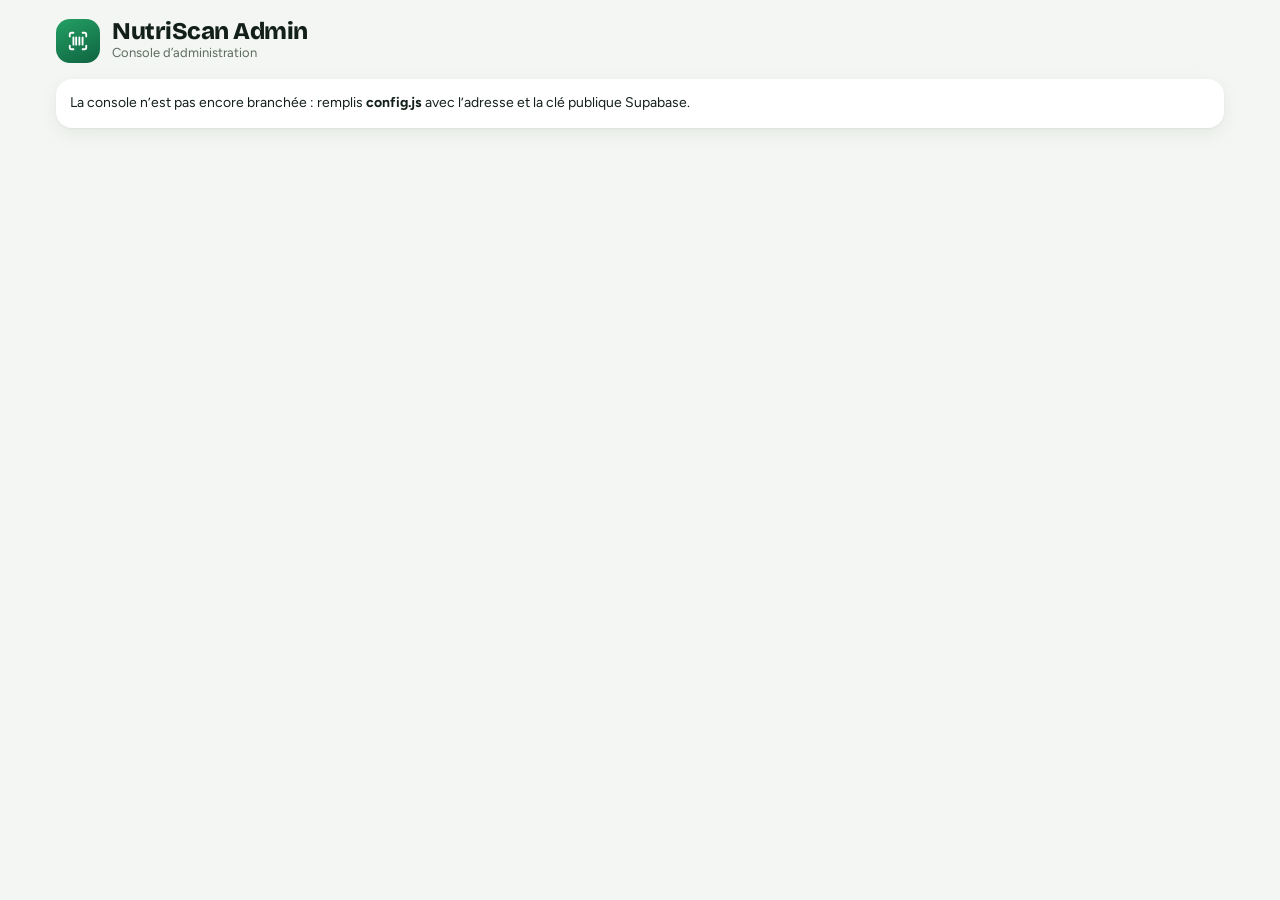
==== admin.html @ 39bd1d17 "Nouveau lecteur de code-barres, connexion Google, panneau admin complet - Scan : lecteur natif (Andr" ====
<!doctype html>
<html lang="fr">
<head>
<meta charset="utf-8">
<meta name="viewport" content="width=device-width,initial-scale=1,viewport-fit=cover">
<meta name="robots" content="noindex,nofollow">
<title>NutriScan Admin</title>
<link rel="icon" href="icon.svg" type="image/svg+xml">
<link rel="preconnect" href="https://fonts.googleapis.com">
<link rel="preconnect" href="https://fonts.gstatic.com" crossorigin>
<link href="https://fonts.googleapis.com/css2?family=Bricolage+Grotesque:opsz,wght@12..96,600;12..96,800&family=Figtree:wght@400;500;600;700;800&display=swap" rel="stylesheet">
<link rel="stylesheet" href="styles.css?v=2.5">
<style>
  /* Layout : console d'administration — en-tête, onglets, contenu ; sur les écrans larges la liste et le détail sont côte à côte */
  body{min-height:100vh}
  .adm{max-width:1200px;margin:0 auto;padding-block:calc(env(safe-area-inset-top,0px) + 18px) 48px;padding-left:max(16px,env(safe-area-inset-left,0px));padding-right:max(16px,env(safe-area-inset-right,0px));display:flex;flex-direction:column;gap:16px}
  .adm-head{display:flex;align-items:center;justify-content:space-between;gap:12px;flex-wrap:wrap}
  .adm-brand{display:flex;align-items:center;gap:12px;min-width:0}
  .adm-brand .logo{width:44px;height:44px;border-radius:14px;background:linear-gradient(155deg,var(--hero-a),var(--hero-b));display:grid;place-items:center;color:#fff;flex:none}
  .adm-brand h1{font:800 24px/1.1 var(--display);letter-spacing:-.02em}
  .adm-brand p{font-size:13px;color:var(--muted);overflow:hidden;text-overflow:ellipsis;white-space:nowrap}
  .acts{display:flex;gap:8px;flex-wrap:wrap}
  .acts .btn{min-height:42px;font-size:14px;padding:0 14px;border-radius:13px}
  .nav{display:flex;gap:4px;overflow-x:auto;background:var(--surface);padding:5px;border-radius:16px;box-shadow:var(--shadow)}
  .nav button{border:0;background:none;padding:10px 14px;border-radius:12px;font-weight:800;font-size:14px;color:var(--muted);white-space:nowrap;display:flex;align-items:center;gap:6px}
  .nav button.on{background:var(--brand-soft);color:var(--brand-text)}
  .nav .badge{background:var(--danger);color:#fff;border-radius:99px;font-size:11px;padding:1px 7px}
  .login{max-width:420px;width:100%;margin:40px auto 0;display:flex;flex-direction:column;gap:12px}
  .stats{display:grid;grid-template-columns:repeat(auto-fit,minmax(160px,1fr));gap:12px}
  .stat{background:var(--surface);border-radius:18px;box-shadow:var(--shadow);padding:14px}
  .stat b{display:block;font:800 28px/1.1 var(--display);letter-spacing:-.02em}
  .stat span{font-size:13px;color:var(--muted);font-weight:600}
  .stat.bad b{color:var(--danger)}
  .two{display:grid;grid-template-columns:repeat(auto-fit,minmax(320px,1fr));gap:16px}
  .panel{background:var(--surface);border-radius:18px;box-shadow:var(--shadow);padding:16px;display:flex;flex-direction:column;gap:12px;min-width:0}
  .panel h2{font:800 18px/1.2 var(--display);letter-spacing:-.01em;display:flex;align-items:center;justify-content:space-between;gap:10px}
  .grid{display:grid;grid-template-columns:minmax(0,1fr) minmax(0,1.25fr);gap:16px;align-items:start}
  @media (max-width:900px){.grid{grid-template-columns:1fr}}
  .users{background:var(--surface);border-radius:18px;box-shadow:var(--shadow);overflow:hidden}
  .users .searchbox{margin:12px 12px 8px;border-radius:14px}
  .filters{display:flex;gap:6px;flex-wrap:wrap;padding:0 12px 10px}
  .filters button{border:1.5px solid var(--line);background:var(--surface);border-radius:99px;padding:6px 12px;font-size:13px;font-weight:700;color:var(--muted)}
  .filters button.on{border-color:var(--brand);background:var(--brand-soft);color:var(--brand-text)}
  .u{display:grid;grid-template-columns:40px minmax(0,1fr) auto;gap:12px;align-items:center;width:100%;border:0;border-top:1px solid var(--line);background:none;text-align:left;padding:11px 14px}
  .u:hover,.u.on{background:var(--surface-2)}
  .u .av{width:40px;height:40px;border-radius:50%;background:var(--brand-soft);color:var(--brand-text);display:grid;place-items:center;font:800 16px/1 var(--display)}
  .u b{display:block;font-weight:700;white-space:nowrap;overflow:hidden;text-overflow:ellipsis}
  .u small{display:block;color:var(--muted);font-size:12.5px;white-space:nowrap;overflow:hidden;text-overflow:ellipsis}
  .u .when{font-size:12px;color:var(--muted);text-align:right;display:flex;flex-direction:column;align-items:flex-end;gap:4px}
  .chip2{display:inline-block;border-radius:99px;padding:2px 8px;font-size:11px;font-weight:800;background:var(--surface-2);color:var(--muted);white-space:nowrap}
  .chip2.red{background:var(--danger-soft);color:var(--danger)} .chip2.orange{background:var(--warn-soft);color:var(--warn-text)} .chip2.green{background:var(--brand-soft);color:var(--brand-text)}
  .detail{position:sticky;top:16px}
  .detail h2.big{font:800 22px/1.2 var(--display);letter-spacing:-.02em;overflow-wrap:anywhere}
  .mini{display:grid;grid-template-columns:repeat(auto-fit,minmax(110px,1fr));gap:8px}
  .mini div{background:var(--surface-2);border-radius:14px;padding:10px}
  .mini b{display:block;font:800 18px/1.2 var(--display)}
  .mini span{font-size:12px;color:var(--muted);font-weight:600}
  .sec h3{font:800 15px/1.2 var(--display);margin-bottom:8px}
  .tbl{overflow-x:auto}
  .tbl table{width:100%;border-collapse:collapse;font-size:13px}
  .tbl th,.tbl td{text-align:left;padding:8px 6px;border-top:1px solid var(--line);vertical-align:top}
  .tbl th{color:var(--muted);font-weight:700;border-top:0;white-space:nowrap}
  .tbl td.num,.tbl th.num{text-align:right;white-space:nowrap}
  .tbl td.wrap{white-space:normal;overflow-wrap:anywhere;min-width:180px}
  .ver{display:flex;align-items:center;gap:10px;padding:8px 0;border-top:1px solid var(--line);font-size:14px;flex-wrap:wrap}
  .ver:first-child{border-top:0}
  .ver span{flex:1;min-width:160px}
  .ver .btn,.mbtn{min-height:36px;font-size:13px;padding:0 12px;border-radius:12px}
  textarea{font:inherit;font-size:15px;color:var(--ink);background:var(--surface);border:1.5px solid var(--line);border-radius:14px;padding:10px 12px;width:100%;min-height:90px;resize:vertical}
  textarea:focus{border-color:var(--brand);outline:none}
  select{font:inherit;font-size:15px;color:var(--ink);background:var(--surface);border:1.5px solid var(--line);border-radius:14px;height:48px;padding:0 12px;width:100%}
  .feed{display:flex;flex-direction:column}
  .ev{display:grid;grid-template-columns:120px minmax(0,1fr);gap:12px;padding:9px 0;border-top:1px solid var(--line);font-size:13.5px}
  .ev:first-child{border-top:0}
  .ev time{color:var(--muted);font-variant-numeric:tabular-nums}
  .ev b{font-weight:800}
  .ev small{display:block;color:var(--muted);overflow-wrap:anywhere}
  @media (max-width:520px){.ev{grid-template-columns:1fr;gap:2px}}
  .err{border-top:1px solid var(--line);padding:12px 0}
  .err:first-child{border-top:0}
  .err-top{display:flex;gap:10px;align-items:flex-start;justify-content:space-between}
  .err-top b{font-weight:800;overflow-wrap:anywhere}
  .err pre{white-space:pre-wrap;overflow-wrap:anywhere;font:12px/1.5 ui-monospace,Menlo,Consolas,monospace;background:var(--surface-2);border-radius:10px;padding:10px;margin:8px 0 0;max-height:220px;overflow:auto}
  .bars{width:100%}
  .bars svg{display:block;width:100%}
  .bars text{fill:var(--faint);font:600 10px var(--body)}
  .sec{min-width:0}
  .kv b{overflow-wrap:anywhere}
  .empty-d{color:var(--muted);text-align:center;padding:30px 10px}
</style>
</head>
<body>
<svg width="0" height="0" style="position:absolute" aria-hidden="true">
  <symbol id="i-scan" viewBox="0 0 24 24"><path d="M3 7V5a2 2 0 0 1 2-2h2M17 3h2a2 2 0 0 1 2 2v2M21 17v2a2 2 0 0 1-2 2h-2M7 21H5a2 2 0 0 1-2-2v-2M7 8v8M10 8v8M13.5 8v8M17 8v8"/></symbol>
  <symbol id="i-search" viewBox="0 0 24 24"><circle cx="11" cy="11" r="7"/><path d="M20 20l-3.5-3.5"/></symbol>
  <symbol id="i-download" viewBox="0 0 24 24"><path d="M12 4v11M7 10l5 5 5-5M5 20h14"/></symbol>
  <symbol id="i-upload" viewBox="0 0 24 24"><path d="M12 16V5M7 10l5-5 5 5M5 20h14"/></symbol>
  <symbol id="i-trash" viewBox="0 0 24 24"><path d="M4 7h16M10 11v6M14 11v6M6 7l1 13h10l1-13M9 7V4h6v3"/></symbol>
  <symbol id="i-refresh" viewBox="0 0 24 24"><path d="M20 11a8 8 0 1 0-2.3 5.7M20 4v7h-7"/></symbol>
</svg>
<div class="adm">
  <header class="adm-head">
    <div class="adm-brand"><span class="logo"><svg class="ic"><use href="#i-scan"/></svg></span><div class="min0"><h1>NutriScan Admin</h1><p id="who">Console d’administration</p></div></div>
    <div class="acts" id="topActs" hidden>
      <button class="btn outline" id="reload"><svg class="ic sm"><use href="#i-refresh"/></svg>Actualiser</button>
      <button class="btn outline" id="logout">Se déconnecter</button>
    </div>
  </header>

  <form class="card login" id="login" hidden autocomplete="on">
    <h2 style="font:800 20px/1.2 var(--display)">Connexion administrateur</h2>
    <div class="field"><label for="lEmail">E-mail</label><input id="lEmail" type="email" autocomplete="email"></div>
    <div class="field"><label for="lPass">Mot de passe</label><input id="lPass" type="password" autocomplete="current-password"></div>
    <p class="hint err" id="lErr" hidden></p>
    <button class="btn primary" type="submit">Se connecter</button>
    <button class="btn outline" type="button" id="lGoogle" hidden>Se connecter avec Google</button>
  </form>

  <div class="msg" id="notice" hidden></div>

  <section id="panel" hidden style="display:flex;flex-direction:column;gap:16px">
    <nav class="nav" id="nav" aria-label="Sections">
      <button data-v="overview" class="on">Vue d’ensemble</button>
      <button data-v="users">Utilisateurs</button>
      <button data-v="errors">Erreurs <span class="badge" id="errBadge" hidden></span></button>
      <button data-v="activity">Activité</button>
      <button data-v="messages">Messages</button>
    </nav>
    <div id="view"></div>
  </section>
</div>
<div class="toast" id="toast" role="status" aria-live="polite"></div>
<input type="file" id="fileIn" accept="application/json,.json" hidden>
<script src="config.js?v=2.5"></script>
<script src="cloud.js?v=2.5"></script>
<script src="admin.js?v=2.5"></script>
</body>
</html>
---- styles.css ----
/* Layout : appli mobile une colonne — écrans Journal / Progrès / Profil, barre d'onglets fixe avec bouton + central,
   fiches qui montent du bas, scanner plein écran. */
:root{
  --bg:#F3F6F2; --surface:#FFFFFF; --surface-2:#ECF0EB; --surface-3:#E0E6DF;
  --ink:#132019; --muted:#5D6A62; --faint:#8B968F; --line:#DEE4DD;
  --brand:#1C8A57; --brand-ink:#FFFFFF; --brand-soft:#DDF1E5; --brand-text:#14704A;
  --hero-a:#23A064; --hero-b:#0F6340;
  --prot:#3373F0; --carb:#E2961A; --fat:#9B5BE3; --water:#2A9FD8; --burn:#EA6435; --danger:#D23F3F;
  --danger-soft:#FBE3E1; --warn:#E08A1E; --warn-soft:#FCEBD3; --warn-text:#9A5600;
  --scrim:rgba(12,20,15,.45);
  --shadow:0 1px 2px rgba(19,32,25,.05),0 6px 20px rgba(19,32,25,.06);
  --shadow-lg:0 -10px 40px rgba(19,32,25,.16);
  --display:"Bricolage Grotesque",ui-sans-serif,system-ui,-apple-system,"Segoe UI",sans-serif;
  --body:"Figtree",ui-sans-serif,system-ui,-apple-system,"Segoe UI",Roboto,sans-serif;
  color-scheme:light;
}
@media (prefers-color-scheme: dark){
  :root:not([data-theme="light"]){
    --bg:#0D1210; --surface:#161D19; --surface-2:#1F2823; --surface-3:#29342E;
    --ink:#E8EFEA; --muted:#9AA69F; --faint:#6E7A73; --line:#26302A;
    --brand:#36B578; --brand-ink:#06120B; --brand-soft:#173526; --brand-text:#62D79C;
    --hero-a:#1C8553; --hero-b:#0B4A2D;
    --prot:#6B9BF7; --carb:#F0B24A; --fat:#B58BEF; --water:#4DB7EA; --burn:#F58A62; --danger:#EC6A6A; --danger-soft:#3D1F1E; --warn:#F0A04B; --warn-soft:#3A2B15; --warn-text:#F6B86A;
    --scrim:rgba(0,0,0,.62); --shadow:0 1px 2px rgba(0,0,0,.35); --shadow-lg:0 -10px 40px rgba(0,0,0,.55);
    color-scheme:dark;
  }
}
:root[data-theme="dark"]{
  --bg:#0D1210; --surface:#161D19; --surface-2:#1F2823; --surface-3:#29342E;
  --ink:#E8EFEA; --muted:#9AA69F; --faint:#6E7A73; --line:#26302A;
  --brand:#36B578; --brand-ink:#06120B; --brand-soft:#173526; --brand-text:#62D79C;
  --hero-a:#1C8553; --hero-b:#0B4A2D;
  --prot:#6B9BF7; --carb:#F0B24A; --fat:#B58BEF; --water:#4DB7EA; --burn:#F58A62; --danger:#EC6A6A; --danger-soft:#3D1F1E; --warn:#F0A04B; --warn-soft:#3A2B15; --warn-text:#F6B86A;
  --scrim:rgba(0,0,0,.62); --shadow:0 1px 2px rgba(0,0,0,.35); --shadow-lg:0 -10px 40px rgba(0,0,0,.55);
  color-scheme:dark;
}

*{box-sizing:border-box}
[hidden]{display:none!important}
html,body{margin:0}
body{background:var(--bg);color:var(--ink);font:15px/1.45 var(--body);-webkit-font-smoothing:antialiased;-webkit-tap-highlight-color:transparent;overscroll-behavior-y:none}
body.locked{overflow:hidden}
button{font:inherit;color:inherit;cursor:pointer;-webkit-user-select:none;user-select:none}
button:disabled{cursor:default}
:focus-visible{outline:2px solid var(--brand);outline-offset:2px}
h1,h2,h3{margin:0}
p{margin:0}
.num,.tnum{font-variant-numeric:tabular-nums}
.min0{min-width:0}
svg.ic{width:22px;height:22px;fill:none;stroke:currentColor;stroke-width:2;stroke-linecap:round;stroke-linejoin:round;flex:none}
svg.ic.sm{width:18px;height:18px}

/* ---------- Écrans ---------- */
.screen{max-width:560px;margin:0 auto;padding-left:max(16px,env(safe-area-inset-left,0px));padding-right:max(16px,env(safe-area-inset-right,0px));
  padding-block:calc(env(safe-area-inset-top,0px) + 14px) calc(env(safe-area-inset-bottom,0px) + 104px);display:flex;flex-direction:column;gap:14px}
.page-title{font:800 28px/1.1 var(--display);letter-spacing:-.03em}
.card{background:var(--surface);border-radius:20px;padding:14px;box-shadow:var(--shadow)}
.card-title{display:flex;align-items:center;justify-content:space-between;gap:10px;margin-bottom:12px}
.card-title h2{font:800 18px/1.2 var(--display);letter-spacing:-.01em}
.linkbtn{border:0;background:none;color:var(--brand-text);font-weight:700;font-size:14px;padding:6px 2px}
.credit{font-size:12px;color:var(--faint);text-align:center;padding:4px 0 8px}
.credit a{color:inherit}

/* ---------- Journal : en-tête + semaine ---------- */
.j-top{display:flex;align-items:flex-end;justify-content:space-between;gap:12px}
.hello{font-size:14px;color:var(--muted);font-weight:600}
.streak{display:flex;align-items:center;gap:4px;background:var(--surface);border-radius:99px;padding:7px 12px 7px 9px;box-shadow:var(--shadow);font-weight:800;color:var(--burn)}
.streak b{color:var(--ink);font:800 15px/1 var(--display)}
.week{display:grid;grid-template-columns:28px 1fr 28px;align-items:center;gap:4px}
.wk-arrow{border:0;background:none;height:56px;border-radius:12px;display:grid;place-items:center;color:var(--muted);padding:0}
.wk-arrow:disabled{opacity:.25}
.wk-days{display:grid;grid-template-columns:repeat(7,1fr);gap:4px}
.wd{border:0;background:none;padding:6px 0 5px;border-radius:14px;display:flex;flex-direction:column;align-items:center;gap:2px;color:var(--muted)}
.wd span{font-size:11px;font-weight:700;text-transform:uppercase}
.wd b{font:800 16px/1.3 var(--display);color:var(--ink);width:32px;height:32px;display:grid;place-items:center;border-radius:50%}
.wd i{width:5px;height:5px;border-radius:50%;background:transparent}
.wd.has i{background:var(--brand)}
.wd.today b{box-shadow:inset 0 0 0 2px var(--brand)}
.wd.sel b{background:var(--brand);color:var(--brand-ink);box-shadow:none}
.wd:disabled{opacity:.35}

/* ---------- Carte résumé ---------- */
.hero{background:linear-gradient(155deg,var(--hero-a),var(--hero-b));color:#fff;border-radius:24px;padding:18px 16px 16px;box-shadow:0 10px 30px rgba(15,99,64,.25)}
.hero-top{display:grid;grid-template-columns:1fr auto 1fr;align-items:center;gap:6px}
.hstat{text-align:center}
.hstat b{display:block;font:800 22px/1.1 var(--display);letter-spacing:-.02em}
.hstat span{font-size:12px;font-weight:600;opacity:.82}
.hring{position:relative;width:150px;height:150px}
.hring svg{width:100%;height:100%;transform:rotate(-90deg)}
.hring .tr{stroke:rgba(255,255,255,.2)}
.hring .vl{stroke:#fff;transition:stroke-dashoffset .7s cubic-bezier(.2,.8,.2,1)}
.hring.over .vl{stroke:#FFC1A8}
.hring .c{position:absolute;inset:0;display:flex;flex-direction:column;align-items:center;justify-content:center}
.hring .c b{font:800 34px/1 var(--display);letter-spacing:-.03em}
.hring .c span{font-size:12px;font-weight:600;opacity:.85;margin-top:4px}
.hero-macros{display:grid;grid-template-columns:repeat(3,minmax(0,1fr));gap:14px;margin-top:16px}
.hm span{display:block;font-size:12px;font-weight:700;opacity:.85}
.hm .bar{height:6px;border-radius:99px;background:rgba(255,255,255,.22);margin:6px 0 5px;overflow:hidden}
.hm .bar i{display:block;height:100%;border-radius:99px;background:#fff;transition:width .7s cubic-bezier(.2,.8,.2,1)}
.hm b{font-size:13px;font-weight:700}
.hm b small{font-weight:500;opacity:.8;font-size:12px}
@media (max-width:360px){.hring{width:124px;height:124px}.hring .c b{font-size:28px}.hstat b{font-size:19px}}

/* ---------- Repas ---------- */
.meal-row{display:flex;align-items:center;gap:12px}
.micon{--mc:var(--brand);width:44px;height:44px;border-radius:14px;display:grid;place-items:center;flex:none;color:#fff;background:var(--mc)}
.micon.sm{width:30px;height:30px;border-radius:10px}
.micon.sm svg.ic{width:17px;height:17px}
.meal-title{flex:1;min-width:0}
.meal-title h3{font:800 17px/1.2 var(--display);letter-spacing:-.01em}
.meal-title p{font-size:13px;color:var(--muted);font-weight:500}
.iconbtn{width:40px;height:40px;border-radius:12px;border:0;background:var(--surface-2);display:grid;place-items:center;flex:none;color:var(--ink);padding:0}
.iconbtn.ghost{background:transparent;color:var(--muted)}
.iconbtn:hover{background:var(--surface-3)}
.addbtn{width:40px;height:40px;border-radius:50%;border:0;background:var(--brand);color:var(--brand-ink);display:grid;place-items:center;flex:none;padding:0;transition:transform .15s}
.addbtn:active{transform:scale(.92)}
.addbtn.water{background:var(--water);color:#fff}
.addbtn.burn{background:var(--burn);color:#fff}
.mbar{height:4px;border-radius:99px;background:var(--surface-2);margin:12px 0 2px;overflow:hidden}
.mbar i{display:block;height:100%;border-radius:99px;transition:width .6s ease}
.entries{list-style:none;margin:6px 0 0;padding:0}
.entry{display:grid;grid-template-columns:minmax(0,1fr) auto;column-gap:12px;width:100%;border:0;background:none;text-align:left;padding:9px 2px;border-top:1px solid var(--line)}
.entries li:first-child .entry{border-top:0}
.entry .en{font-weight:600;white-space:nowrap;overflow:hidden;text-overflow:ellipsis}
.entry .es{grid-row:2;font-size:12px;color:var(--muted);white-space:nowrap;overflow:hidden;text-overflow:ellipsis}
.entry .ek{grid-row:1/3;grid-column:2;align-self:center;font-weight:700;font-size:15px}
.entry .ek small{font-size:11px;color:var(--muted);font-weight:500;margin-left:2px}
.entry:hover .en{color:var(--brand-text)}
.copyrow{display:flex;align-items:center;gap:8px;margin-top:10px;width:100%;border:1px dashed var(--line);background:none;border-radius:12px;padding:10px 12px;color:var(--brand-text);font-weight:700;font-size:13px}

/* ---------- Eau ---------- */
.glasses{display:flex;flex-wrap:wrap;gap:6px;margin-top:12px}
.glass{border:0;background:none;padding:0;width:30px;height:40px}
.glass svg{width:100%;height:100%}
.glass .gl{fill:none;stroke:var(--surface-3);stroke-width:1.6}
.glass .gw{fill:transparent;transition:fill .2s}
.glass.full .gw{fill:var(--water)}
.glass.full .gl{stroke:var(--water)}
.glass.next .gl{stroke:var(--water);stroke-dasharray:3 2}

/* ---------- Activité ---------- */
.exlist{list-style:none;margin:8px 0 0;padding:0}

/* ---------- Barre d'onglets ---------- */
.tabbar{position:fixed;left:0;right:0;bottom:0;z-index:20;background:var(--surface);border-top:1px solid var(--line);
  padding:4px max(8px,env(safe-area-inset-right,0px)) calc(4px + env(safe-area-inset-bottom,0px)) max(8px,env(safe-area-inset-left,0px))}
.tabbar .in{max-width:560px;margin:0 auto;display:grid;grid-template-columns:repeat(5,1fr);align-items:end}
.tab{border:0;background:none;display:flex;flex-direction:column;align-items:center;gap:2px;font-size:11px;font-weight:700;color:var(--faint);padding:6px 0 4px}
.tab.on{color:var(--brand-text)}
.fab{justify-self:center;width:58px;height:58px;border-radius:50%;border:4px solid var(--bg);background:var(--brand);color:var(--brand-ink);display:grid;place-items:center;margin-top:-26px;box-shadow:0 8px 18px rgba(28,138,87,.35);padding:0;transition:transform .15s}
.fab:active{transform:scale(.93)}
.fab svg.ic{width:28px;height:28px;stroke-width:2.4}

/* ---------- Boutons ---------- */
.btn{border:0;background:var(--surface-2);border-radius:16px;min-height:52px;padding:0 18px;font-weight:800;font-size:16px;display:flex;align-items:center;justify-content:center;gap:8px;transition:transform .12s,filter .12s}
.btn:active{transform:scale(.98)}
.btn.primary{background:var(--brand);color:var(--brand-ink)}
.btn.block{width:100%}
.btn.outline{background:transparent;box-shadow:inset 0 0 0 1.5px var(--line)}
.btn.danger{background:transparent;color:var(--danger);box-shadow:inset 0 0 0 1.5px var(--line)}
.btn.armed,.as-item.armed{background:var(--danger)!important;color:#fff!important;box-shadow:none}
.btn:disabled{opacity:.45}
.row-btns{display:flex;gap:10px}
.row-btns .btn{flex:1}

/* ---------- Fiches ---------- */
.scrim{position:fixed;inset:0;background:var(--scrim);opacity:0;pointer-events:none;transition:opacity .22s;z-index:30}
.scrim.show{opacity:1;pointer-events:auto}
.sheet{position:fixed;left:0;right:0;bottom:0;z-index:31;max-height:92vh;max-height:92dvh;overflow-y:auto;overscroll-behavior:contain;background:var(--bg);
  border-radius:24px 24px 0 0;transform:translateY(105%);transition:transform .3s cubic-bezier(.2,.8,.2,1);box-shadow:var(--shadow-lg);-webkit-overflow-scrolling:touch}
.sheet.show{transform:none}
.sheet.tall{height:94vh;height:94dvh;max-height:none}
.sheet-in{max-width:560px;min-height:100%;margin:0 auto;display:flex;flex-direction:column;gap:14px;
  padding:6px max(16px,env(safe-area-inset-right,0px)) calc(22px + env(safe-area-inset-bottom,0px)) max(16px,env(safe-area-inset-left,0px))}
.sheet-in.has-foot{padding-bottom:0}
.grab{width:42px;height:5px;border-radius:9px;background:var(--surface-3);margin:4px auto 0;flex:none}
.sheet-head{display:flex;align-items:center;justify-content:space-between;gap:12px}
.sheet-head h3{font:800 22px/1.2 var(--display);letter-spacing:-.02em;text-wrap:balance}
.sticky-foot{position:sticky;bottom:0;margin-top:auto;display:flex;gap:10px;padding:14px 0 calc(14px + env(safe-area-inset-bottom,0px));background:linear-gradient(to bottom,transparent,var(--bg) 22%)}
.sticky-foot .btn{flex:1}
.sticky-foot .btn.danger{flex:0 0 auto;width:56px;padding:0}

.as-title{font:800 20px/1.2 var(--display);letter-spacing:-.02em;padding:2px 2px 0}
.as-list{display:flex;flex-direction:column;background:var(--surface);border-radius:18px;overflow:hidden;box-shadow:var(--shadow)}
.as-item{display:flex;align-items:center;gap:12px;border:0;border-top:1px solid var(--line);background:none;text-align:left;padding:13px 14px;width:100%}
.as-item:first-child{border-top:0}
.as-item:hover{background:var(--surface-2)}
.as-item b{display:block;font-weight:700}
.as-item small{display:block;color:var(--muted);font-size:13px}
.as-item.danger{color:var(--danger)}
.as-grid{display:grid;grid-template-columns:repeat(3,minmax(0,1fr));gap:10px}
.as-tile{border:0;background:var(--surface);border-radius:18px;box-shadow:var(--shadow);padding:14px 6px 12px;display:flex;flex-direction:column;align-items:center;gap:8px;font-weight:700;font-size:13px;text-align:center}
.as-tile:hover{background:var(--surface-2)}

/* ---------- Champs ---------- */
.field{display:flex;flex-direction:column;gap:6px;min-width:0}
.field>label,.flabel{font-size:13px;font-weight:700;color:var(--muted)}
input[type=text],input[type=search],input[type=email],input[type=password],input:not([type]),input[type=number]{font:inherit;font-size:16px;color:var(--ink);background:var(--surface);border:1.5px solid var(--line);border-radius:14px;height:50px;padding:0 14px;width:100%;min-width:0;-webkit-appearance:none;appearance:none}
input:focus{border-color:var(--brand);outline:none}
input::placeholder{color:var(--faint)}
.unit-input{position:relative}
.unit-input input{padding-right:52px}
.unit-input span{position:absolute;right:14px;top:50%;transform:translateY(-50%);color:var(--muted);font-weight:600;pointer-events:none}
.grid2{display:grid;grid-template-columns:repeat(2,minmax(0,1fr));gap:10px}
.grid3{display:grid;grid-template-columns:repeat(3,minmax(0,1fr));gap:10px}
.hint{font-size:13px;color:var(--muted)}
.hint.center{text-align:center}
.hint.err{color:var(--danger);font-weight:600}
.seg{display:grid;grid-auto-flow:column;grid-auto-columns:1fr;gap:4px;background:var(--surface-2);padding:4px;border-radius:14px}
.seg button{border:0;background:transparent;border-radius:10px;padding:9px 4px;font-size:13px;font-weight:700;color:var(--muted);white-space:nowrap;overflow:hidden;text-overflow:ellipsis}
.seg button.on{background:var(--surface);color:var(--ink);box-shadow:0 1px 3px rgba(0,0,0,.12)}
.chips{display:flex;gap:8px;flex-wrap:wrap}
.chip{border:1.5px solid var(--line);background:var(--surface);border-radius:99px;padding:8px 14px;font-size:14px;font-weight:700;color:var(--ink)}
.chip.on{border-color:var(--brand);background:var(--brand-soft);color:var(--brand-text)}
.msg{padding:14px;border-radius:16px;background:var(--surface);box-shadow:var(--shadow);font-size:14px}
.msg.err{color:var(--danger)}
.loading{display:flex;align-items:center;gap:10px;color:var(--muted);font-size:14px;padding:10px 4px}
.spin{width:18px;height:18px;border-radius:50%;border:2.5px solid var(--surface-3);border-top-color:var(--brand);animation:spin .8s linear infinite;flex:none}
@keyframes spin{to{transform:rotate(360deg)}}

/* ---------- Ajouter un aliment ---------- */
.af-head{display:grid;grid-template-columns:40px 1fr 40px;align-items:center}
.meal-pick{justify-self:center;display:flex;align-items:center;gap:8px;border:0;background:var(--surface);box-shadow:var(--shadow);border-radius:99px;padding:5px 12px 5px 5px;font-weight:800}
.searchbox{display:flex;align-items:center;gap:8px;background:var(--surface);border:1.5px solid var(--line);border-radius:16px;padding:0 6px 0 12px;height:52px;color:var(--muted)}
.searchbox:focus-within{border-color:var(--brand)}
.searchbox input{border:0!important;height:48px;padding:0;background:transparent;flex:1}
.searchbox input::-webkit-search-cancel-button{display:none}
.sb-btn{border:0;background:none;width:40px;height:40px;border-radius:12px;display:grid;place-items:center;color:var(--muted);padding:0}
.sb-btn.scan{background:var(--brand-soft);color:var(--brand-text)}
.af-quick{display:grid;grid-template-columns:repeat(3,minmax(0,1fr));gap:10px}
.af-quick button{border:0;background:var(--surface);border-radius:16px;box-shadow:var(--shadow);padding:12px 6px;display:flex;flex-direction:column;align-items:center;gap:6px;font-weight:700;font-size:13px;color:var(--ink)}
.af-quick button svg{color:var(--brand-text)}
.tabs{display:flex;gap:6px;border-bottom:1px solid var(--line)}
.tabs button{border:0;background:none;padding:10px 8px;font-weight:800;font-size:14px;color:var(--muted);border-bottom:3px solid transparent;margin-bottom:-1px}
.tabs button.on{color:var(--ink);border-bottom-color:var(--brand)}
.sect{font-size:12px;font-weight:800;text-transform:uppercase;letter-spacing:.08em;color:var(--muted);margin:6px 2px 8px}
.list{display:flex;flex-direction:column;background:var(--surface);border-radius:18px;box-shadow:var(--shadow);overflow:hidden}
.row{display:flex;align-items:center;gap:6px;border-top:1px solid var(--line);padding-right:10px}
.row:first-child{border-top:0}
.row-main{flex:1;min-width:0;display:flex;align-items:center;gap:12px;border:0;background:none;text-align:left;padding:10px 0 10px 12px}
.thumb{position:relative;overflow:hidden;width:44px;height:44px;border-radius:12px;flex:none;background:var(--surface-2);display:grid;place-items:center;font:800 17px/1 var(--display);color:var(--brand-text)}
.thumb img,.ps-img img{position:absolute;inset:0;width:100%;height:100%;object-fit:contain;background:#fff}
.rt{min-width:0;flex:1}
.rt b{display:block;font-weight:700;white-space:nowrap;overflow:hidden;text-overflow:ellipsis}
.rt small{display:block;font-size:12.5px;color:var(--muted);white-space:nowrap;overflow:hidden;text-overflow:ellipsis}
.qadd{width:36px;height:36px;border-radius:50%;border:0;background:var(--brand-soft);color:var(--brand-text);display:grid;place-items:center;flex:none;padding:0;transition:transform .15s,background .2s}
.qadd:active{transform:scale(.88)}
.qadd.done{background:var(--brand);color:var(--brand-ink)}
.empty{text-align:center;padding:26px 16px;color:var(--muted);font-size:14px;display:flex;flex-direction:column;align-items:center;gap:10px}
.empty svg.ic{width:34px;height:34px;color:var(--faint)}
.empty b{color:var(--ink);font-size:15px}

/* ---------- Fiche produit ---------- */
.ps-top{display:flex;align-items:center;justify-content:space-between}
.ps-src{font-size:12px;font-weight:700;color:var(--muted);text-transform:uppercase;letter-spacing:.06em}
.star.on{color:#E9A90E}
.star.on svg{fill:currentColor}
.ps-head{display:flex;gap:14px;align-items:center}
.ps-img{position:relative;overflow:hidden;width:84px;height:84px;border-radius:18px;flex:none;background:var(--surface-2);display:grid;place-items:center;font:800 30px/1 var(--display);color:var(--brand-text)}
.ps-name{font:800 21px/1.2 var(--display);letter-spacing:-.02em;overflow-wrap:anywhere}
.ps-brand{font-size:14px;color:var(--muted);margin-top:2px}
.ns{display:inline-flex;align-items:center;gap:6px;font-size:12px;font-weight:700;margin-top:8px;color:var(--muted)}
.ns b{display:inline-grid;place-items:center;width:24px;height:24px;border-radius:7px;color:#fff;text-transform:uppercase;font-size:14px}
.amt-row{display:flex;flex-direction:column;gap:10px}
.amt{display:grid;grid-template-columns:52px 1fr 52px;gap:8px}
.amt button{border:0;border-radius:14px;background:var(--surface);box-shadow:var(--shadow);display:grid;place-items:center;padding:0;height:56px}
.amt input{height:56px;text-align:center;font:800 24px/1 var(--display)}
.ps-sum{display:grid;grid-template-columns:auto minmax(0,1fr);gap:18px;align-items:center;background:var(--surface);border-radius:20px;padding:16px;box-shadow:var(--shadow)}
.donut{position:relative;width:120px;height:120px}
.donut svg{width:100%;height:100%;transform:rotate(-90deg)}
.donut circle{transition:stroke-dasharray .4s ease,stroke-dashoffset .4s ease}
.donut .c{position:absolute;inset:0;display:flex;flex-direction:column;align-items:center;justify-content:center}
.donut .c b{font:800 28px/1 var(--display);letter-spacing:-.02em}
.donut .c span{font-size:12px;color:var(--muted);font-weight:600}
.pm{display:grid;grid-template-columns:10px minmax(0,1fr) auto;align-items:center;column-gap:8px;padding:6px 0}
.pm i{width:10px;height:10px;border-radius:50%}
.pm span{font-size:14px;color:var(--muted);font-weight:600}
.pm b{font-weight:800}
.pm em{grid-column:2/4;font-style:normal;font-size:12px;color:var(--faint)}
.goalnote{font-size:13px;color:var(--muted);text-align:center}
.goalnote b{color:var(--brand-text)}
.nt{background:var(--surface);border-radius:18px;box-shadow:var(--shadow);padding:4px 14px;font-size:14px}
.nt .tr{display:grid;grid-template-columns:minmax(0,1fr) 84px 84px;gap:8px;padding:9px 0;border-top:1px solid var(--line);align-items:center}
.nt .tr:first-child{border-top:0}
.nt .th{font-size:12px;font-weight:800;color:var(--muted);text-transform:uppercase;letter-spacing:.05em}
.nt .tr span:not(:first-child){text-align:right}
.nt .sub span:first-child{padding-left:14px;color:var(--muted)}

/* ---------- Scanner ---------- */
.scanner{position:fixed;inset:0;z-index:31;background:#000;color:#fff;opacity:0;transition:opacity .2s}
.scanner.show{opacity:1}
/* La bibliothèque de scan force #reader en position relative : on dimensionne via un conteneur plein écran */
.cam{position:absolute;inset:0;overflow:hidden;background:#000}
#reader{position:absolute!important;inset:0!important;width:100%!important;height:100%!important;min-height:100%!important;overflow:hidden;border:0!important;padding:0!important;margin:0!important}
#reader video{position:absolute!important;inset:0!important;width:100%!important;height:100%!important;max-width:none!important;object-fit:cover;display:block!important}
#reader canvas,#reader img,#reader #qr-shaded-region,#reader div[id$="__dashboard"]{display:none!important}
.scan-ui{position:absolute;inset:0;display:flex;flex-direction:column;
  padding:calc(env(safe-area-inset-top,0px) + 12px) max(16px,env(safe-area-inset-right,0px)) calc(env(safe-area-inset-bottom,0px) + 22px) max(16px,env(safe-area-inset-left,0px))}
.scan-top,.scan-bottom,.scan-msg,.scan-manual{position:relative;z-index:2}
.scan-top{display:flex;align-items:center;justify-content:space-between;gap:12px}
.scan-top h3{font:800 17px/1.2 var(--display)}
.sbtn{border:0;width:46px;height:46px;border-radius:50%;background:rgba(0,0,0,.45);color:#fff;display:grid;place-items:center;padding:0}
.sbtn.on{background:#fff;color:#111}
.scan-frame{position:relative;z-index:1;margin:auto;width:min(84vw,360px);aspect-ratio:1.55;border-radius:24px;border:3px solid rgba(255,255,255,.95);box-shadow:0 0 0 1px rgba(0,0,0,.25),0 0 30px rgba(0,0,0,.35);transition:border-color .2s}
.scan-ui::before{content:"";position:absolute;inset:0;background:linear-gradient(to bottom,rgba(0,0,0,.55),transparent 22%,transparent 70%,rgba(0,0,0,.6));pointer-events:none}
.scan-frame.ok{border-color:#4BE08F}
.scan-line{position:absolute;left:7%;right:7%;top:12%;height:2px;border-radius:2px;background:#4BE08F;box-shadow:0 0 14px 2px rgba(75,224,143,.7);animation:scanline 1.8s ease-in-out infinite alternate}
@keyframes scanline{to{top:86%}}
.scan-msg{text-align:center;font-weight:700;margin:18px 0 14px;text-shadow:0 1px 4px rgba(0,0,0,.6)}
.scan-msg.err{color:#FFB4A0}
.scan-bottom{display:flex;gap:10px;justify-content:center;flex-wrap:wrap}
.spill{border:0;border-radius:99px;background:rgba(0,0,0,.5);color:#fff;padding:12px 18px;font-weight:800;display:flex;align-items:center;gap:8px;box-shadow:inset 0 0 0 1px rgba(255,255,255,.25)}
.spill.big{background:#fff;color:#111;box-shadow:none}
.spill.on{background:#fff;color:#111}
.scan-manual{background:var(--bg);color:var(--ink);border-radius:20px;padding:14px;display:flex;gap:8px;margin-top:12px}
.scan-manual input{flex:1}
.scan-manual .btn{min-height:50px}

/* ---------- Onboarding ---------- */
.onboard{position:fixed;inset:0;z-index:60;background:var(--bg);overflow-y:auto}
.ob{max-width:480px;min-height:100%;margin:0 auto;display:flex;flex-direction:column;gap:18px;
  padding:calc(env(safe-area-inset-top,0px) + 14px) max(20px,env(safe-area-inset-right,0px)) calc(env(safe-area-inset-bottom,0px) + 20px) max(20px,env(safe-area-inset-left,0px))}
.ob-top{display:grid;grid-template-columns:40px 1fr 40px;align-items:center;gap:12px}
.ob-prog{height:6px;border-radius:99px;background:var(--surface-3);overflow:hidden}
.ob-prog i{display:block;height:100%;background:var(--brand);border-radius:99px;transition:width .35s ease}
.ob h1{font:800 30px/1.1 var(--display);letter-spacing:-.03em;text-wrap:balance}
.ob .lead{color:var(--muted);font-size:16px}
.ob-body{display:flex;flex-direction:column;gap:12px}
.ob-foot{margin-top:auto;display:flex;flex-direction:column;gap:10px}
.opt{display:flex;gap:14px;align-items:center;padding:14px;border-radius:18px;border:2px solid transparent;background:var(--surface);box-shadow:var(--shadow);text-align:left;width:100%}
.opt.on{border-color:var(--brand);background:var(--brand-soft)}
.opt b{display:block;font-size:16px}
.opt small{display:block;color:var(--muted);font-size:13px}
.opt .micon{width:46px;height:46px}
.logo-big{width:88px;height:88px;border-radius:26px;background:linear-gradient(155deg,var(--hero-a),var(--hero-b));display:grid;place-items:center;color:#fff;box-shadow:0 12px 30px rgba(15,99,64,.3)}
.logo-big svg.ic{width:44px;height:44px}
.result{background:linear-gradient(155deg,var(--hero-a),var(--hero-b));color:#fff;border-radius:24px;padding:22px;text-align:center}
.result .big{font:800 52px/1 var(--display);letter-spacing:-.03em}
.result span{opacity:.85;font-weight:600}
.tiles{display:grid;grid-template-columns:repeat(4,minmax(0,1fr));gap:8px}
.tile{background:var(--surface);border-radius:16px;box-shadow:var(--shadow);padding:12px 4px;text-align:center}
.tile b{display:block;font:800 19px/1.1 var(--display)}
.tile span{font-size:11px;font-weight:700;color:var(--muted);text-transform:uppercase;letter-spacing:.04em}

/* ---------- Progrès ---------- */
.pg-head{display:flex;align-items:center;justify-content:space-between;gap:12px;flex-wrap:wrap}
.pg-head .seg{min-width:190px}
.kpis{display:grid;grid-template-columns:repeat(auto-fit,minmax(90px,1fr));gap:10px;margin-bottom:12px}
.kpi b{display:block;font:800 22px/1.1 var(--display);letter-spacing:-.02em}
.kpi span{font-size:12px;color:var(--muted);font-weight:600}
.chart{width:100%}
.chart svg{display:block;width:100%;overflow:visible}
.chart text{fill:var(--faint);font:600 10px var(--body)}
.macro-split{display:grid;grid-template-columns:auto minmax(0,1fr);gap:18px;align-items:center}
.bmi{display:flex;justify-content:space-between;gap:12px;margin-top:12px;padding-top:12px;border-top:1px solid var(--line);font-size:14px}
.bmi b{font-weight:800}

/* ---------- Profil ---------- */
.p-head{display:flex;align-items:center;gap:14px}
.avatar{width:62px;height:62px;border-radius:50%;background:linear-gradient(155deg,var(--hero-a),var(--hero-b));color:#fff;display:grid;place-items:center;font:800 26px/1 var(--display);flex:none}
.p-head p{color:var(--muted);font-size:14px}
.goals5{display:grid;grid-template-columns:repeat(5,minmax(0,1fr));gap:6px}
.goals5 .tile{box-shadow:none;background:var(--surface-2);padding:10px 2px}
.goals5 .tile b{font-size:16px}
.goals5 .tile span{font-size:10px}
.kv{display:flex;justify-content:space-between;gap:12px;padding:9px 0;border-top:1px solid var(--line);font-size:14px}
.kv:first-of-type{border-top:0}
.kv span{color:var(--muted)}
.kv b{font-weight:700;text-align:right}
.menu{display:flex;flex-direction:column}
.menu button{display:flex;align-items:center;gap:12px;border:0;background:none;text-align:left;padding:12px 2px;border-top:1px solid var(--line);font-weight:700;width:100%}
.menu button:first-child{border-top:0}
.menu button .grow{flex:1}
.menu button small{color:var(--muted);font-weight:600}
.menu button.danger{color:var(--danger)}

/* ---------- Toast ---------- */
.toast{position:fixed;left:50%;bottom:calc(92px + env(safe-area-inset-bottom,0px));transform:translate(-50%,14px);background:var(--ink);color:var(--bg);padding:12px 18px;border-radius:14px;font-weight:700;font-size:14px;
  opacity:0;transition:opacity .2s,transform .2s;z-index:90;pointer-events:none;max-width:calc(100% - 32px);text-align:center;box-shadow:0 10px 30px rgba(0,0,0,.25)}
.toast.show{opacity:1;transform:translate(-50%,0)}
.toast.top{bottom:auto;top:calc(env(safe-area-inset-top,0px) + 14px)}

@media (prefers-reduced-motion: reduce){*,*::before,*::after{transition:none!important;animation:none!important}}
#afFoot{display:contents}
.sticky-foot .btn.danger.armed{width:auto;flex:0 0 auto;padding:0 14px;font-size:14px}

/* ---------- Halal, végan, additifs ---------- */
.halal{--hc:var(--brand);background:var(--surface);border-radius:20px;padding:14px;box-shadow:var(--shadow);display:flex;flex-direction:column;gap:12px;border:2px solid transparent}
.halal.h-red{--hc:var(--danger);border-color:var(--danger)}
.halal.h-orange{--hc:var(--warn);border-color:var(--warn)}
.halal.h-unknown{--hc:var(--faint)}
.h-top{display:flex;gap:12px;align-items:center}
.h-ic{width:42px;height:42px;border-radius:13px;display:grid;place-items:center;flex:none;color:#fff;background:var(--hc)}
.h-top b{display:block;font:800 17px/1.25 var(--display);letter-spacing:-.01em}
.h-top small{display:block;color:var(--muted);font-size:13px}
.h-list{list-style:none;margin:0;padding:0;display:flex;flex-direction:column;gap:9px}
.h-list li{display:grid;grid-template-columns:10px minmax(0,1fr);column-gap:10px;font-size:14px}
.h-list li i{width:10px;height:10px;border-radius:50%;margin-top:6px;background:var(--warn)}
.h-list li.h-red i{background:var(--danger)}
.h-list li b{font-weight:800}
.h-list li span{grid-column:2;color:var(--muted);font-size:13px}
.h-chips{display:flex;gap:6px;flex-wrap:wrap}
.hchip{border-radius:99px;padding:5px 11px;font-size:12px;font-weight:800;background:var(--surface-2);color:var(--muted)}
.hchip.veg{background:var(--brand-soft);color:var(--brand-text)}
.h-note{font-size:12px;color:var(--faint)}
.hp{display:inline-block;border-radius:99px;padding:2px 8px;font-size:11px;font-weight:800;white-space:nowrap;vertical-align:1px;margin-left:6px;font-family:var(--body)}
.hp.h-red{background:var(--danger-soft);color:var(--danger)}
.hp.h-orange{background:var(--warn-soft);color:var(--warn-text)}
.hp.h-cert{background:var(--brand-soft);color:var(--brand-text)}
.xcard{background:var(--surface);border-radius:18px;box-shadow:var(--shadow);padding:14px}
.count{display:inline-grid;place-items:center;min-width:24px;height:24px;border-radius:99px;background:var(--surface-2);font:800 13px/1 var(--body);margin-left:8px;padding:0 7px;vertical-align:3px}
.adds{display:flex;flex-direction:column}
.add{padding:12px 0;border-top:1px solid var(--line);display:flex;flex-direction:column;gap:7px}
.add:first-child{border-top:0;padding-top:0}
.add-top{display:flex;gap:10px;align-items:baseline;min-width:0}
.add-top b{font:800 15px/1.2 var(--display);min-width:56px;color:var(--brand-text);flex:none}
.add-top span{font-weight:700;min-width:0}
.tags{display:flex;gap:6px;flex-wrap:wrap}
.tag{font-size:12px;font-weight:700;padding:3px 9px;border-radius:99px;background:var(--surface-2);color:var(--muted)}
.tag.t-red{background:var(--danger-soft);color:var(--danger)}
.tag.t-orange{background:var(--warn-soft);color:var(--warn-text)}
.tag.t-ok{background:var(--brand-soft);color:var(--brand-text)}
.add p{font-size:13px;color:var(--muted)}
details.ing summary{font:800 18px/1.2 var(--display);cursor:pointer;list-style:none;display:flex;justify-content:space-between;align-items:center}
details.ing summary::-webkit-details-marker{display:none}
details.ing summary::after{content:"";width:9px;height:9px;border-right:2px solid var(--muted);border-bottom:2px solid var(--muted);transform:rotate(45deg);margin:0 6px 4px 0;transition:transform .2s}
details.ing[open] summary::after{transform:rotate(-135deg);margin-bottom:-4px}
.ing-text{margin-top:10px;font-size:14px;line-height:1.6;overflow-wrap:anywhere}
mark.hl-red{background:var(--danger-soft);color:var(--danger);font-weight:800;border-radius:4px;padding:0 2px}
mark.hl-orange{background:var(--warn-soft);color:var(--warn-text);font-weight:800;border-radius:4px;padding:0 2px}
.allerg{font-size:14px}
.allerg+.allerg{margin-top:6px}
.allerg-card{padding:12px 14px}
.setrow{display:flex;flex-direction:column;gap:6px;padding:10px 0;border-top:1px solid var(--line)}
.card-title+.setrow{border-top:0;padding-top:0}
.setrow>span{font-size:14px;font-weight:700}

/* ---------- Compte ---------- */
.check{display:flex;gap:10px;align-items:flex-start;font-size:13px;color:var(--muted);line-height:1.45}
.check input{width:20px;height:20px;flex:none;margin-top:1px;accent-color:var(--brand)}
.check .linkbtn{font-size:13px;padding:0}
.prose{display:flex;flex-direction:column;gap:10px;font-size:15px;line-height:1.55;max-width:65ch}
code{font-family:ui-monospace,SFMono-Regular,Menlo,Consolas,monospace;font-size:12.5px;background:var(--surface-2);border-radius:8px;padding:8px 10px}
.stack{display:flex;flex-direction:column;gap:12px}

/* ---------- Hors ligne ---------- */
.j-top .net{margin-left:auto;margin-right:8px;display:inline-flex;align-items:center;gap:6px;font-size:12px;font-weight:800;color:var(--warn-text);background:var(--warn-soft);border-radius:99px;padding:7px 11px;align-self:center}

#camVideo{position:absolute;inset:0;width:100%;height:100%;object-fit:cover;display:block;background:#000}
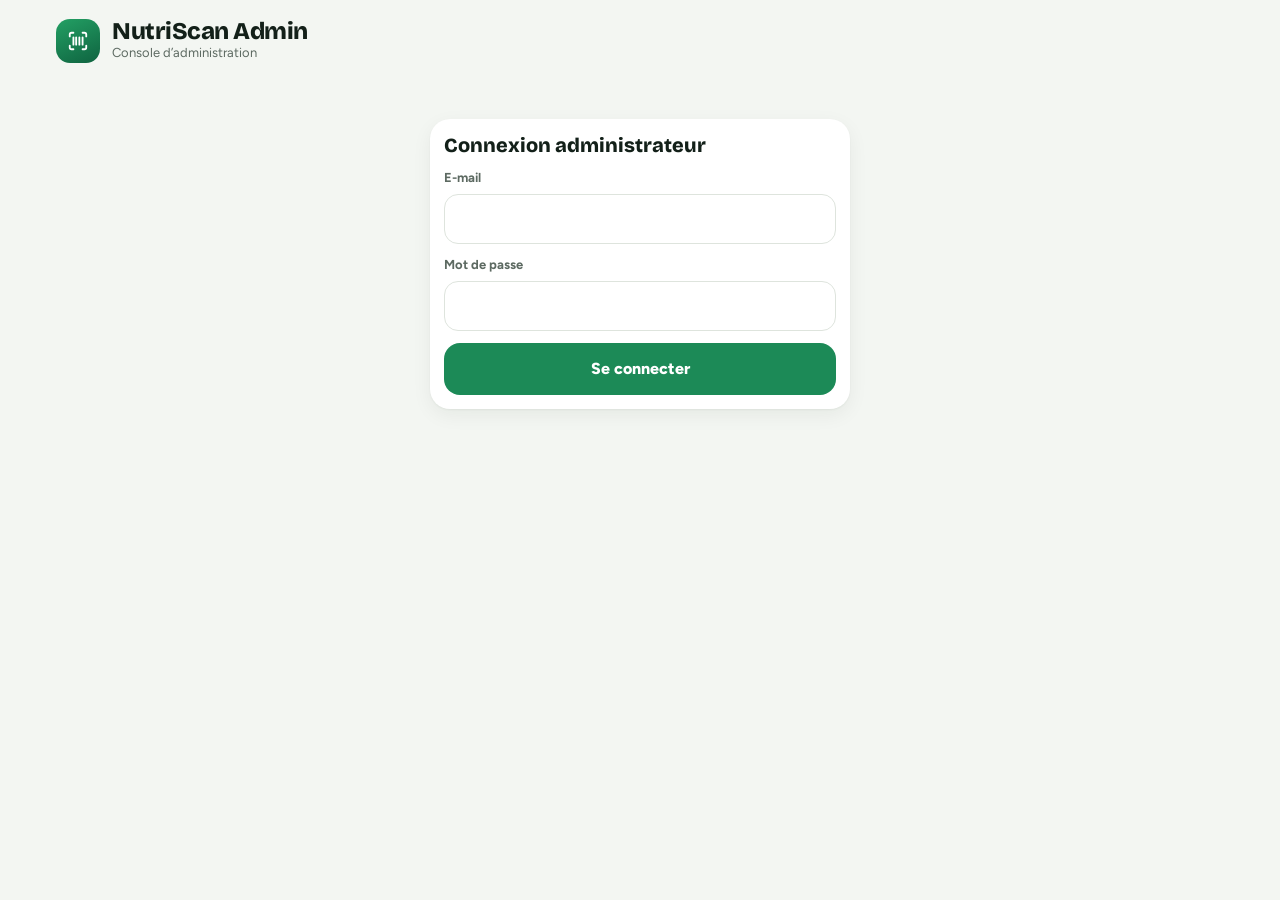
==== commit f7d9eecc: "Version 3 : compte obligatoire, Sport, Repas, installation - Compte obligatoire dès l'ouverture (e-m" ====
--- a/admin.html
+++ b/admin.html
@@ -9,7 +9,7 @@
 <link rel="preconnect" href="https://fonts.googleapis.com">
 <link rel="preconnect" href="https://fonts.gstatic.com" crossorigin>
 <link href="https://fonts.googleapis.com/css2?family=Bricolage+Grotesque:opsz,wght@12..96,600;12..96,800&family=Figtree:wght@400;500;600;700;800&display=swap" rel="stylesheet">
-<link rel="stylesheet" href="styles.css?v=2.5">
+<link rel="stylesheet" href="styles.css?v=3.0">
 <style>
   /* Layout : console d'administration — en-tête, onglets, contenu ; sur les écrans larges la liste et le détail sont côte à côte */
   body{min-height:100vh}
@@ -34,23 +34,57 @@
   .two{display:grid;grid-template-columns:repeat(auto-fit,minmax(320px,1fr));gap:16px}
   .panel{background:var(--surface);border-radius:18px;box-shadow:var(--shadow);padding:16px;display:flex;flex-direction:column;gap:12px;min-width:0}
   .panel h2{font:800 18px/1.2 var(--display);letter-spacing:-.01em;display:flex;align-items:center;justify-content:space-between;gap:10px}
-  .grid{display:grid;grid-template-columns:minmax(0,1fr) minmax(0,1.25fr);gap:16px;align-items:start}
-  @media (max-width:900px){.grid{grid-template-columns:1fr}}
-  .users{background:var(--surface);border-radius:18px;box-shadow:var(--shadow);overflow:hidden}
-  .users .searchbox{margin:12px 12px 8px;border-radius:14px}
   .filters{display:flex;gap:6px;flex-wrap:wrap;padding:0 12px 10px}
   .filters button{border:1.5px solid var(--line);background:var(--surface);border-radius:99px;padding:6px 12px;font-size:13px;font-weight:700;color:var(--muted)}
   .filters button.on{border-color:var(--brand);background:var(--brand-soft);color:var(--brand-text)}
-  .u{display:grid;grid-template-columns:40px minmax(0,1fr) auto;gap:12px;align-items:center;width:100%;border:0;border-top:1px solid var(--line);background:none;text-align:left;padding:11px 14px}
-  .u:hover,.u.on{background:var(--surface-2)}
-  .u .av{width:40px;height:40px;border-radius:50%;background:var(--brand-soft);color:var(--brand-text);display:grid;place-items:center;font:800 16px/1 var(--display)}
-  .u b{display:block;font-weight:700;white-space:nowrap;overflow:hidden;text-overflow:ellipsis}
-  .u small{display:block;color:var(--muted);font-size:12.5px;white-space:nowrap;overflow:hidden;text-overflow:ellipsis}
-  .u .when{font-size:12px;color:var(--muted);text-align:right;display:flex;flex-direction:column;align-items:flex-end;gap:4px}
+  /* Liste des comptes : une ligne par compte ; sur téléphone les colonnes passent sous le nom */
+  .ulist-top{display:flex;gap:10px;flex-wrap:wrap;align-items:center;justify-content:space-between}
+  .ulist-top .searchbox{flex:1 1 260px;margin:0;border-radius:14px}
+  .ulist{display:flex;flex-direction:column}
+  .urow{display:grid;grid-template-columns:40px minmax(0,1.6fr) minmax(0,.8fr) minmax(0,1.2fr) minmax(0,1.1fr);gap:14px;align-items:center;width:100%;border:0;border-top:1px solid var(--line);background:none;text-align:left;padding:12px 8px;border-radius:0;color:var(--ink)}
+  .urow:hover{background:var(--surface-2)}
+  .urow.head{font-size:12px;font-weight:700;color:var(--muted);border-top:0;padding-block:4px}
+  .urow.head:hover{background:none}
+  .urow b{display:block;font-weight:700;white-space:nowrap;overflow:hidden;text-overflow:ellipsis}
+  .urow small{display:block;color:var(--muted);font-size:12.5px;overflow:hidden;text-overflow:ellipsis}
+  .urow .tags{display:flex;gap:4px;flex-wrap:wrap;margin-top:4px}
+  .urow .tags:empty{display:none}
+  .av{width:40px;height:40px;border-radius:50%;background:var(--brand-soft);color:var(--brand-text);display:grid;place-items:center;font:800 16px/1 var(--display);flex:none}
+  .av.big{width:56px;height:56px;font-size:22px}
+  @media (max-width:760px){
+    .urow{grid-template-columns:40px minmax(0,1fr);row-gap:6px}
+    .urow.head{display:none}
+    .urow .ucol{grid-column:2}
+    .urow .ucol b{display:inline;font-size:14px}
+    .urow .ucol small{display:inline;margin-left:6px}
+  }
+  .back{border:0;background:none;color:var(--brand-text);font-weight:800;font-size:15px;padding:4px 0;align-self:flex-start}
+  #upage{display:flex;flex-direction:column;gap:16px}
+  .uid{display:flex;gap:14px;align-items:center}
+  .uid .tags{display:flex;gap:6px;flex-wrap:wrap;margin-top:6px}
+  .nav.sub{box-shadow:none;background:var(--surface-2)}
+  .nav.sub button.on{background:var(--surface);color:var(--ink);box-shadow:var(--shadow)}
+  .daynav{display:flex;gap:8px;align-items:center;flex-wrap:wrap}
+  .daynav input{font:inherit;font-size:15px;color:var(--ink);background:var(--surface);border:1.5px solid var(--line);border-radius:12px;height:36px;padding:0 10px}
+  .chart{width:100%}
+  .chart svg{display:block;width:100%;height:auto;overflow:visible}
+  .chart text{fill:var(--faint);font:600 11px var(--body)}
+  .chart text.lbl{fill:var(--ink);font-weight:800}
+  .hb{display:flex;flex-direction:column;gap:6px}
+  .hb-top{display:flex;justify-content:space-between;font-size:14px}
+  .hb-top span{color:var(--muted);font-weight:600}
+  .hb-track{height:8px;border-radius:99px;background:var(--surface-2);overflow:hidden}
+  .hb-track i{display:block;height:100%;border-radius:99px;background:var(--brand)}
+  .tbl td.food{min-width:130px;overflow-wrap:anywhere}
+  .tbl td.food small{display:block;color:var(--muted);font-size:12px;margin-top:2px}
+  .tbl td.nw{white-space:nowrap}
+  .dayname{flex:1 1 100%;order:-1;text-transform:capitalize}
+  table.click tbody tr{cursor:pointer}
+  table.click tbody tr:hover,table.click tbody tr.on{background:var(--surface-2)}
+  #tip{position:fixed;z-index:50;pointer-events:none;background:var(--ink);color:var(--surface);font-size:13px;font-weight:700;padding:6px 10px;border-radius:10px;white-space:nowrap;box-shadow:var(--shadow)}
   .chip2{display:inline-block;border-radius:99px;padding:2px 8px;font-size:11px;font-weight:800;background:var(--surface-2);color:var(--muted);white-space:nowrap}
   .chip2.red{background:var(--danger-soft);color:var(--danger)} .chip2.orange{background:var(--warn-soft);color:var(--warn-text)} .chip2.green{background:var(--brand-soft);color:var(--brand-text)}
-  .detail{position:sticky;top:16px}
-  .detail h2.big{font:800 22px/1.2 var(--display);letter-spacing:-.02em;overflow-wrap:anywhere}
+  h2.big{font:800 22px/1.2 var(--display);letter-spacing:-.02em;overflow-wrap:anywhere}
   .mini{display:grid;grid-template-columns:repeat(auto-fit,minmax(110px,1fr));gap:8px}
   .mini div{background:var(--surface-2);border-radius:14px;padding:10px}
   .mini b{display:block;font:800 18px/1.2 var(--display)}
@@ -131,8 +165,10 @@
 </div>
 <div class="toast" id="toast" role="status" aria-live="polite"></div>
 <input type="file" id="fileIn" accept="application/json,.json" hidden>
-<script src="config.js?v=2.5"></script>
-<script src="cloud.js?v=2.5"></script>
-<script src="admin.js?v=2.5"></script>
+<script src="exercises.js?v=3.0"></script>
+<script src="recipes.js?v=3.0"></script>
+<script src="config.js?v=3.0"></script>
+<script src="cloud.js?v=3.0"></script>
+<script src="admin.js?v=3.0"></script>
 </body>
 </html>
--- a/styles.css
+++ b/styles.css
@@ -7,6 +7,7 @@
   --hero-a:#23A064; --hero-b:#0F6340;
   --prot:#3373F0; --carb:#E2961A; --fat:#9B5BE3; --water:#2A9FD8; --burn:#EA6435; --danger:#D23F3F;
   --danger-soft:#FBE3E1; --warn:#E08A1E; --warn-soft:#FCEBD3; --warn-text:#9A5600;
+  --fig:#4F6470; --fig2:#A3B3BC; --prop:#2B3438; --prop2:#CBD5DA;
   --scrim:rgba(12,20,15,.45);
   --shadow:0 1px 2px rgba(19,32,25,.05),0 6px 20px rgba(19,32,25,.06);
   --shadow-lg:0 -10px 40px rgba(19,32,25,.16);
@@ -21,6 +22,7 @@
     --brand:#36B578; --brand-ink:#06120B; --brand-soft:#173526; --brand-text:#62D79C;
     --hero-a:#1C8553; --hero-b:#0B4A2D;
     --prot:#6B9BF7; --carb:#F0B24A; --fat:#B58BEF; --water:#4DB7EA; --burn:#F58A62; --danger:#EC6A6A; --danger-soft:#3D1F1E; --warn:#F0A04B; --warn-soft:#3A2B15; --warn-text:#F6B86A;
+    --fig:#B9C7CF; --fig2:#5E6E77; --prop:#E3EAEE; --prop2:#3A4851;
     --scrim:rgba(0,0,0,.62); --shadow:0 1px 2px rgba(0,0,0,.35); --shadow-lg:0 -10px 40px rgba(0,0,0,.55);
     color-scheme:dark;
   }
@@ -31,6 +33,7 @@
   --brand:#36B578; --brand-ink:#06120B; --brand-soft:#173526; --brand-text:#62D79C;
   --hero-a:#1C8553; --hero-b:#0B4A2D;
   --prot:#6B9BF7; --carb:#F0B24A; --fat:#B58BEF; --water:#4DB7EA; --burn:#F58A62; --danger:#EC6A6A; --danger-soft:#3D1F1E; --warn:#F0A04B; --warn-soft:#3A2B15; --warn-text:#F6B86A;
+  --fig:#B9C7CF; --fig2:#5E6E77; --prop:#E3EAEE; --prop2:#3A4851;
   --scrim:rgba(0,0,0,.62); --shadow:0 1px 2px rgba(0,0,0,.35); --shadow-lg:0 -10px 40px rgba(0,0,0,.55);
   color-scheme:dark;
 }
@@ -447,3 +450,131 @@
 .j-top .net{margin-left:auto;margin-right:8px;display:inline-flex;align-items:center;gap:6px;font-size:12px;font-weight:800;color:var(--warn-text);background:var(--warn-soft);border-radius:99px;padding:7px 11px;align-self:center}
 
 #camVideo{position:absolute;inset:0;width:100%;height:100%;object-fit:cover;display:block;background:#000}
+/* Écran d'accès (compte obligatoire) */
+.gate .ob-body .btn{display:flex;align-items:center;justify-content:center;gap:10px}
+.gate .gbtn{background:var(--surface);color:var(--ink)}
+.gate .gbtn svg.ic{width:20px;height:20px;stroke:none}
+.gate .linkbtn{align-self:center;padding:8px}
+.gate .row-btns{justify-content:space-between}
+.gate .msg.err{color:var(--danger)}
+.j-top .iconbtn{align-self:center}
+.j-top .iconbtn.add{background:var(--brand);color:var(--brand-ink);box-shadow:0 6px 14px rgba(28,138,87,.3)}
+.j-top .iconbtn.add svg.ic{stroke-width:2.4}
+
+/* ===== Écrans Repas et Sport ===== */
+.page-head{display:flex;align-items:center;justify-content:space-between;gap:12px}
+.eyebrow{font-size:12px;font-weight:800;color:var(--brand-text);text-transform:uppercase;letter-spacing:.04em}
+.steps{margin:0;padding-left:22px;display:flex;flex-direction:column;gap:8px;font-size:15px;line-height:1.45}
+.steps li::marker{font-weight:800;color:var(--brand-text)}
+.q-prog{height:6px;border-radius:99px;background:var(--surface-2);overflow:hidden;margin-bottom:14px}
+.q-prog i{display:block;height:100%;background:var(--brand);border-radius:99px;transition:width .25s}
+.q-body{display:flex;flex-direction:column;gap:10px}
+.q-t{font:800 22px/1.15 var(--display);letter-spacing:-.02em;margin-bottom:4px}
+.opt .tick{margin-left:auto;width:24px;height:24px;border-radius:50%;border:2px solid var(--line);display:grid;place-items:center;color:transparent;flex:none}
+.opt.on .tick{background:var(--brand);border-color:var(--brand);color:var(--brand-ink)}
+.chips.wd .chip{min-width:52px;justify-content:center}
+/* Silhouette animée */
+.fig-box{background:var(--surface-2);border-radius:18px;aspect-ratio:3/2;width:100%;overflow:hidden}
+.fig-box svg.fig,.exthumb svg{display:block;width:100%;height:100%}
+.exthumb{width:60px;height:40px;border-radius:10px;background:var(--surface-2);flex:none;overflow:hidden}
+/* Sport */
+.sp-hero{display:flex;flex-direction:column;gap:10px}
+.sp-hero h2,.ml-hero h2{font:800 20px/1.2 var(--display)}
+.sp-hero-fig{background:var(--surface-2);border-radius:16px;aspect-ratio:3/1.6;overflow:hidden}
+.sp-hero-fig svg{width:100%;height:100%}
+.sp-week{display:grid;grid-template-columns:repeat(7,1fr);gap:4px;padding:10px}
+.spd{display:flex;flex-direction:column;align-items:center;gap:4px;font-size:11px;font-weight:700;color:var(--faint)}
+.spd b{width:34px;height:34px;border-radius:50%;display:grid;place-items:center;font:800 14px/1 var(--display);color:var(--ink);background:var(--surface-2)}
+.spd.plan b{box-shadow:inset 0 0 0 2px var(--brand)}
+.spd.done b{background:var(--brand);color:var(--brand-ink)}
+.spd.today span{color:var(--brand-text)}
+.sp-next{display:flex;flex-direction:column;gap:12px}
+.sp-next h2{font:800 22px/1.15 var(--display);letter-spacing:-.02em;margin-top:2px}
+.sp-thumbs{display:grid;grid-template-columns:repeat(4,1fr);gap:6px}
+.sp-thumbs .exthumb{width:100%;height:auto;aspect-ratio:3/2}
+.sp-sess{border-top:1px solid var(--line)}
+.sp-sess:first-of-type{border-top:0}
+.sp-sess summary{display:flex;align-items:center;gap:12px;padding:12px 0;cursor:pointer;list-style:none}
+.sp-sess summary::-webkit-details-marker{display:none}
+.sp-sess summary b{display:block}
+.sp-sess summary small{color:var(--muted);font-size:13px}
+.sp-sess summary svg{margin-left:auto;color:var(--faint);transition:transform .2s}
+.sp-sess[open] summary svg{transform:rotate(180deg)}
+.sp-sess .btn{margin:6px 0 12px}
+.sp-key{width:34px;height:34px;border-radius:11px;background:var(--brand-soft);color:var(--brand-text);display:grid;place-items:center;font:800 15px/1 var(--display);flex:none}
+.sp-ex{display:flex;align-items:center;gap:12px;width:100%;border:0;background:none;text-align:left;padding:8px 0;color:var(--ink)}
+.sp-ex b{display:block;font-weight:700;font-size:15px}
+.sp-ex small{display:block;color:var(--muted);font-size:13px}
+.sp-ex.dim{opacity:.55}
+.sp-list{display:flex;flex-direction:column}
+.sp-groups{display:grid;grid-template-columns:repeat(2,1fr);gap:8px}
+.sp-groups button{border:0;border-radius:14px;background:var(--surface-2);padding:12px;text-align:left;font-weight:800;color:var(--ink);display:flex;justify-content:space-between;align-items:center}
+.sp-groups small{color:var(--muted);font-weight:700}
+/* Séance guidée */
+.w-clock{margin-left:auto;margin-right:6px;font:800 16px/1 var(--display);color:var(--muted)}
+.w-dots{display:flex;gap:6px;justify-content:center;margin-bottom:10px;flex-wrap:wrap}
+.w-dots button{width:22px;height:6px;border-radius:99px;border:0;background:var(--surface-3);padding:0}
+.w-dots button.done{background:var(--brand-soft)}
+.w-dots button.on{background:var(--brand)}
+.w-head{display:flex;gap:8px;align-items:flex-start;margin:12px 0 8px}
+.w-head h2{font:800 22px/1.15 var(--display);letter-spacing:-.02em}
+.w-sg{font-size:14px;margin-bottom:10px}
+.w-sets{display:flex;flex-direction:column;gap:8px}
+.w-set{display:flex;align-items:center;gap:8px;background:var(--surface);border-radius:16px;padding:8px;box-shadow:var(--shadow)}
+.w-set.done{background:var(--brand-soft)}
+.w-n{width:28px;text-align:center;font:800 16px/1 var(--display);color:var(--muted)}
+.w-in{flex:1;display:flex;align-items:center;gap:6px;background:var(--surface-2);border-radius:12px;padding:0 10px;height:46px;min-width:0}
+.w-in input{border:0;background:none;font:800 18px/1 var(--display);color:var(--ink);width:100%;min-width:0;outline:none}
+.w-in span{font-size:13px;color:var(--muted);font-weight:700}
+.w-ok{width:46px;height:46px;border-radius:14px;border:2px solid var(--line);background:var(--surface);color:var(--faint);display:grid;place-items:center;flex:none}
+.w-set.done .w-ok{background:var(--brand);border-color:var(--brand);color:var(--brand-ink)}
+.w-rest{position:sticky;bottom:84px;z-index:3;margin-top:12px}
+.w-rest-in{display:flex;align-items:center;gap:8px;background:var(--ink);color:var(--surface);border-radius:18px;padding:10px 12px;box-shadow:var(--shadow-lg)}
+.w-rest-in small{display:block;font-size:12px;opacity:.75}
+.w-rest-in b{font:800 26px/1 var(--display)}
+.w-rest-in .chip{background:rgba(255,255,255,.12);color:inherit;border:0}
+.w-rest-in .btn{margin-left:auto;min-height:40px;padding:0 14px}
+/* Repas */
+.ml-hero{display:flex;flex-direction:column;gap:10px}
+.rc{display:flex;align-items:center;gap:12px;width:100%;border:0;background:none;text-align:left;padding:9px 0;border-top:1px solid var(--line);color:var(--ink)}
+.card .rc:first-of-type,.flabel+.rc{border-top:0}
+.rc-emo{width:48px;height:48px;border-radius:14px;background:var(--surface-2);display:grid;place-items:center;font-size:26px;flex:none}
+.rc b{display:block;font-weight:700;font-size:15px}
+.rc small{display:block;color:var(--muted);font-size:13px}
+.rc .fav{color:var(--burn);width:14px;height:14px;vertical-align:-2px}
+.rc-top{display:flex;align-items:center;justify-content:space-between}
+.rc-hero{height:120px;border-radius:22px;background:linear-gradient(155deg,var(--brand-soft),var(--surface-2));display:grid;place-items:center;font-size:64px}
+.rc-title{font:800 24px/1.15 var(--display);letter-spacing:-.02em}
+.rc-sec{display:flex;flex-direction:column;gap:10px}
+.rc-sec h3{font:800 17px/1.2 var(--display)}
+.rc-sec-h{display:flex;align-items:center;justify-content:space-between}
+.amt.sm{grid-template-columns:40px auto 40px;align-items:center}
+.amt.sm button{height:40px;border-radius:12px}
+.amt.sm b{min-width:64px;text-align:center;font-weight:800}
+.rc-ing{list-style:none;margin:0;padding:0}
+.rc-ing li{display:flex;justify-content:space-between;gap:12px;padding:9px 0;border-top:1px solid var(--line);font-size:15px}
+.rc-ing li:first-child{border-top:0}
+.rc-ing b{white-space:nowrap}
+.iconbtn.star.on{color:var(--burn)}
+.wk-day{margin-bottom:14px}
+.wk-day h3{font:800 17px/1.2 var(--display);text-transform:capitalize;margin-bottom:4px}
+.wk-row{display:flex;align-items:center;gap:6px}
+.wk-row .rc{border-top:0}
+.sh-a{font:800 15px/1.2 var(--display);margin:14px 0 4px}
+.sh-i{display:flex;align-items:center;gap:10px;padding:9px 0;border-top:1px solid var(--line);font-size:15px}
+.sh-i input{width:20px;height:20px;accent-color:var(--brand);flex:none}
+.sh-i span{flex:1}
+.sh-i.on span,.sh-i.on b{text-decoration:line-through;color:var(--faint)}
+
+/* Installer l'appli */
+.card.install{display:flex;align-items:center;gap:12px}
+.card.install b{display:block;font-weight:800}
+.card.install small{display:block;color:var(--muted);font-size:13px}
+.card.install .btn{min-height:40px;padding:0 14px;flex:none}
+.card.install.compact .iconbtn{margin-left:-6px}
+#installBanner:empty{display:none}
+.inst{list-style:none;margin:0;padding:0;display:flex;flex-direction:column;gap:12px}
+.inst li{display:flex;align-items:center;gap:12px;background:var(--surface);border-radius:16px;padding:12px;box-shadow:var(--shadow)}
+.inst b{display:block}
+.inst small{display:block;color:var(--muted);font-size:13px}
+.inst-n{font:800 18px/1 var(--display);color:var(--brand-text);width:18px;text-align:center}
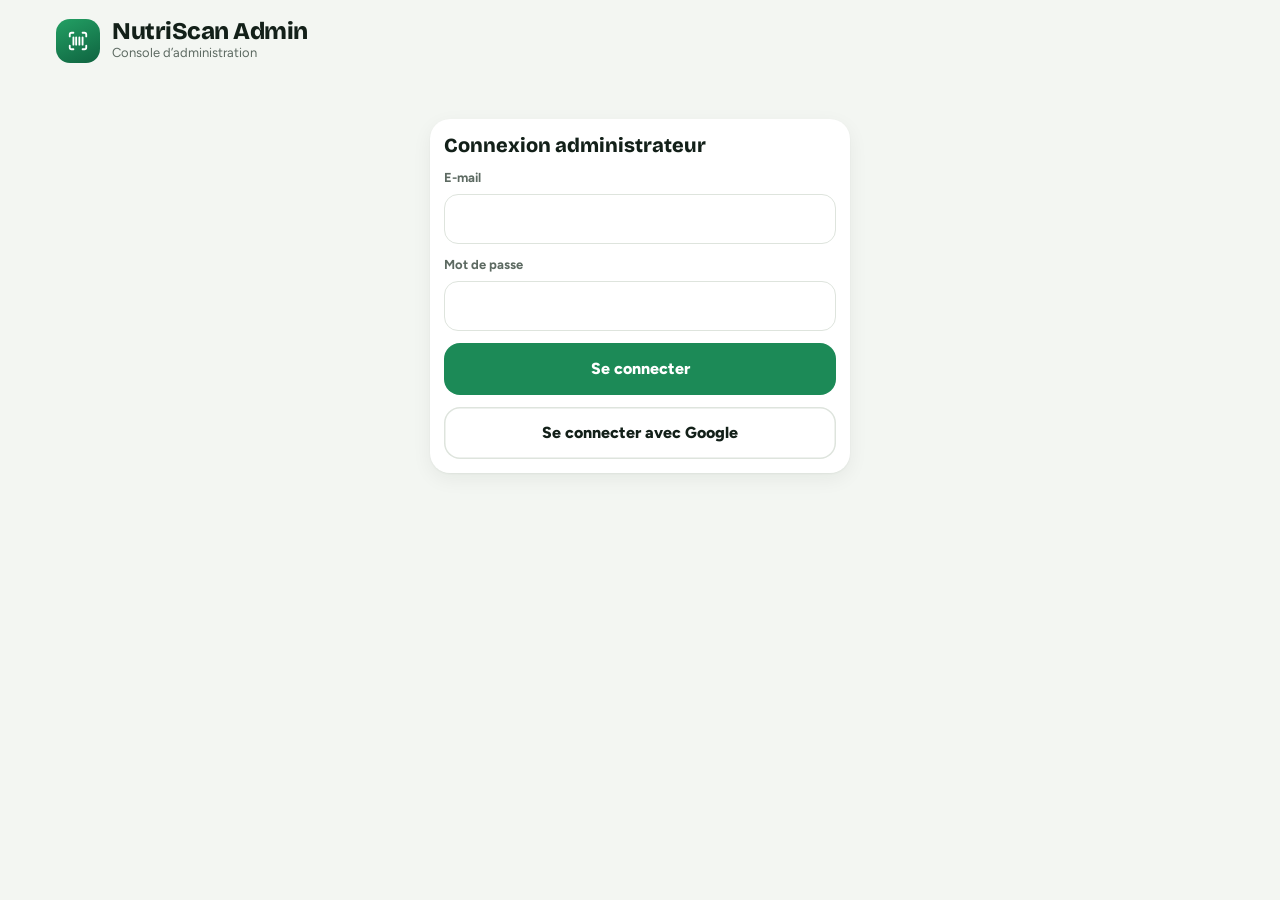
==== commit ce0c7447: "Contact / suggestions utilisateur + choix iPhone/Android sur la page d'install - Formulaire 'Contact" ====
--- a/admin.html
+++ b/admin.html
@@ -9,7 +9,7 @@
 <link rel="preconnect" href="https://fonts.googleapis.com">
 <link rel="preconnect" href="https://fonts.gstatic.com" crossorigin>
 <link href="https://fonts.googleapis.com/css2?family=Bricolage+Grotesque:opsz,wght@12..96,600;12..96,800&family=Figtree:wght@400;500;600;700;800&display=swap" rel="stylesheet">
-<link rel="stylesheet" href="styles.css?v=3.0">
+<link rel="stylesheet" href="styles.css?v=3.2">
 <style>
   /* Layout : console d'administration — en-tête, onglets, contenu ; sur les écrans larges la liste et le détail sont côte à côte */
   body{min-height:100vh}
@@ -98,6 +98,11 @@
   .tbl td.wrap{white-space:normal;overflow-wrap:anywhere;min-width:180px}
   .ver{display:flex;align-items:center;gap:10px;padding:8px 0;border-top:1px solid var(--line);font-size:14px;flex-wrap:wrap}
   .ver:first-child{border-top:0}
+  .fb{border:1px solid var(--line);border-radius:14px;padding:12px 14px;margin-bottom:10px;background:var(--surface-2);display:flex;flex-direction:column;gap:8px}
+  .fb.done{opacity:.6}
+  .fb-h{display:flex;align-items:center;gap:8px;flex-wrap:wrap}
+  .fb-msg{margin:0;font-size:14px;white-space:pre-wrap;word-break:break-word}
+  .fb .acts{display:flex;gap:8px;flex-wrap:wrap}
   .ver span{flex:1;min-width:160px}
   .ver .btn,.mbtn{min-height:36px;font-size:13px;padding:0 12px;border-radius:12px}
   textarea{font:inherit;font-size:15px;color:var(--ink);background:var(--surface);border:1.5px solid var(--line);border-radius:14px;padding:10px 12px;width:100%;min-height:90px;resize:vertical}
@@ -158,6 +163,7 @@
       <button data-v="users">Utilisateurs</button>
       <button data-v="errors">Erreurs <span class="badge" id="errBadge" hidden></span></button>
       <button data-v="activity">Activité</button>
+      <button data-v="suggestions">Suggestions <span class="badge" id="sgBadge" hidden></span></button>
       <button data-v="messages">Messages</button>
     </nav>
     <div id="view"></div>
@@ -165,10 +171,10 @@
 </div>
 <div class="toast" id="toast" role="status" aria-live="polite"></div>
 <input type="file" id="fileIn" accept="application/json,.json" hidden>
-<script src="exercises.js?v=3.0"></script>
-<script src="recipes.js?v=3.0"></script>
-<script src="config.js?v=3.0"></script>
-<script src="cloud.js?v=3.0"></script>
-<script src="admin.js?v=3.0"></script>
+<script src="exercises.js?v=3.2"></script>
+<script src="recipes.js?v=3.2"></script>
+<script src="config.js?v=3.2"></script>
+<script src="cloud.js?v=3.2"></script>
+<script src="admin.js?v=3.2"></script>
 </body>
 </html>
--- a/styles.css
+++ b/styles.css
@@ -27,7 +27,7 @@
     color-scheme:dark;
   }
 }
-:root[data-theme="dark"]{
+:root[data-theme="dark"],:root[data-theme="black"]{
   --bg:#0D1210; --surface:#161D19; --surface-2:#1F2823; --surface-3:#29342E;
   --ink:#E8EFEA; --muted:#9AA69F; --faint:#6E7A73; --line:#26302A;
   --brand:#36B578; --brand-ink:#06120B; --brand-soft:#173526; --brand-text:#62D79C;
@@ -37,6 +37,28 @@
   --scrim:rgba(0,0,0,.62); --shadow:0 1px 2px rgba(0,0,0,.35); --shadow-lg:0 -10px 40px rgba(0,0,0,.55);
   color-scheme:dark;
 }
+/* Thème noir (écrans OLED) */
+:root[data-theme="black"]{ --bg:#000000; --surface:#0E0F0F; --surface-2:#191B1A; --surface-3:#242726; --line:#1F2221; --fig2:#4A5560; }
+/* Couleurs au choix (Profil → Apparence) */
+:root[data-accent="ocean"]{ --brand:#1673B8; --brand-ink:#FFFFFF; --brand-soft:#DCEBF7; --brand-text:#105C94; --hero-a:#2389D4; --hero-b:#0E4F80; }
+@media (prefers-color-scheme: dark){ :root[data-accent="ocean"]:not([data-theme="light"]){ --brand:#4AA3E8; --brand-ink:#04111C; --brand-soft:#132B3D; --brand-text:#7DBDF0; --hero-a:#1D6FAD; --hero-b:#0B3A5E; } }
+:root[data-theme="dark"][data-accent="ocean"],:root[data-theme="black"][data-accent="ocean"]{ --brand:#4AA3E8; --brand-ink:#04111C; --brand-soft:#132B3D; --brand-text:#7DBDF0; --hero-a:#1D6FAD; --hero-b:#0B3A5E; }
+:root[data-accent="lavande"]{ --brand:#6D4AD6; --brand-ink:#FFFFFF; --brand-soft:#ECE6FB; --brand-text:#5A38C2; --hero-a:#7C5BE6; --hero-b:#45279E; }
+@media (prefers-color-scheme: dark){ :root[data-accent="lavande"]:not([data-theme="light"]){ --brand:#9B82F5; --brand-ink:#0E0820; --brand-soft:#251C40; --brand-text:#B9A8FA; --hero-a:#6447C9; --hero-b:#2E1C6B; } }
+:root[data-theme="dark"][data-accent="lavande"],:root[data-theme="black"][data-accent="lavande"]{ --brand:#9B82F5; --brand-ink:#0E0820; --brand-soft:#251C40; --brand-text:#B9A8FA; --hero-a:#6447C9; --hero-b:#2E1C6B; }
+:root[data-accent="framboise"]{ --brand:#D6336C; --brand-ink:#FFFFFF; --brand-soft:#FBE3EC; --brand-text:#B4235A; --hero-a:#E5487F; --hero-b:#93174A; }
+@media (prefers-color-scheme: dark){ :root[data-accent="framboise"]:not([data-theme="light"]){ --brand:#F06595; --brand-ink:#1F0610; --brand-soft:#3B1726; --brand-text:#F78FB3; --hero-a:#C2306A; --hero-b:#6B1236; } }
+:root[data-theme="dark"][data-accent="framboise"],:root[data-theme="black"][data-accent="framboise"]{ --brand:#F06595; --brand-ink:#1F0610; --brand-soft:#3B1726; --brand-text:#F78FB3; --hero-a:#C2306A; --hero-b:#6B1236; }
+:root[data-accent="graphite"]{ --brand:#2F3A45; --brand-ink:#FFFFFF; --brand-soft:#E4E8EC; --brand-text:#2F3A45; --hero-a:#4A5A69; --hero-b:#1B232B; }
+@media (prefers-color-scheme: dark){ :root[data-accent="graphite"]:not([data-theme="light"]){ --brand:#C9D3DC; --brand-ink:#0D1114; --brand-soft:#252C33; --brand-text:#DCE3EA; --hero-a:#3B4855; --hero-b:#1A2128; } }
+:root[data-theme="dark"][data-accent="graphite"],:root[data-theme="black"][data-accent="graphite"]{ --brand:#C9D3DC; --brand-ink:#0D1114; --brand-soft:#252C33; --brand-text:#DCE3EA; --hero-a:#3B4855; --hero-b:#1A2128; }
+.swatches{display:flex;gap:12px;flex-wrap:wrap;margin-top:12px}
+.swatch{display:flex;flex-direction:column;align-items:center;gap:6px;border:0;background:none;padding:0;color:var(--muted);font-size:12px;font-weight:700;min-width:52px}
+.swatch i{width:40px;height:40px;border-radius:50%;display:grid;place-items:center;box-shadow:inset 0 0 0 1px rgba(0,0,0,.08);transition:transform .15s}
+.swatch i svg{width:18px;height:18px;stroke:#fff;stroke-width:3;opacity:0}
+.swatch.on{color:var(--ink)}
+.swatch.on i{transform:scale(1.08);box-shadow:0 0 0 3px var(--bg),0 0 0 5px currentColor}
+.swatch.on i svg{opacity:1}
 
 *{box-sizing:border-box}
 [hidden]{display:none!important}
@@ -457,6 +479,9 @@
 .gate .linkbtn{align-self:center;padding:8px}
 .gate .row-btns{justify-content:space-between}
 .gate .msg.err{color:var(--danger)}
+.legal{display:flex;flex-direction:column;gap:10px;margin-top:2px}
+.legal .check{font-size:12.5px}
+.gate .check .linkbtn,.check .linkbtn{display:inline;padding:0;align-self:auto;font-size:inherit;font-weight:600;color:var(--ink);text-decoration:underline;text-underline-offset:2px}
 .j-top .iconbtn{align-self:center}
 .j-top .iconbtn.add{background:var(--brand);color:var(--brand-ink);box-shadow:0 6px 14px rgba(28,138,87,.3)}
 .j-top .iconbtn.add svg.ic{stroke-width:2.4}
@@ -538,12 +563,15 @@
 .ml-hero{display:flex;flex-direction:column;gap:10px}
 .rc{display:flex;align-items:center;gap:12px;width:100%;border:0;background:none;text-align:left;padding:9px 0;border-top:1px solid var(--line);color:var(--ink)}
 .card .rc:first-of-type,.flabel+.rc{border-top:0}
-.rc-emo{width:48px;height:48px;border-radius:14px;background:var(--surface-2);display:grid;place-items:center;font-size:26px;flex:none}
+.rc-emo{position:relative;overflow:hidden;width:60px;height:60px;border-radius:16px;background:var(--surface-2);display:grid;place-items:center;font-size:28px;flex:none}
+.rc-emo img,.rc-hero img{position:absolute;inset:0;width:100%;height:100%;object-fit:cover;opacity:0;transition:opacity .25s}
+.rc-emo img.on,.rc-hero img.on{opacity:1}
 .rc b{display:block;font-weight:700;font-size:15px}
 .rc small{display:block;color:var(--muted);font-size:13px}
 .rc .fav{color:var(--burn);width:14px;height:14px;vertical-align:-2px}
 .rc-top{display:flex;align-items:center;justify-content:space-between}
-.rc-hero{height:120px;border-radius:22px;background:linear-gradient(155deg,var(--brand-soft),var(--surface-2));display:grid;place-items:center;font-size:64px}
+.rc-hero{position:relative;overflow:hidden;height:120px;border-radius:22px;background:linear-gradient(155deg,var(--brand-soft),var(--surface-2));display:grid;place-items:center;font-size:64px}
+.rc-hero.ph{height:auto;aspect-ratio:16/9;max-height:260px}
 .rc-title{font:800 24px/1.15 var(--display);letter-spacing:-.02em}
 .rc-sec{display:flex;flex-direction:column;gap:10px}
 .rc-sec h3{font:800 17px/1.2 var(--display)}
@@ -578,3 +606,11 @@
 .inst b{display:block}
 .inst small{display:block;color:var(--muted);font-size:13px}
 .inst-n{font:800 18px/1 var(--display);color:var(--brand-text);width:18px;text-align:center}
+
+/* Ombres colorées qui suivent la couleur choisie */
+@supports (color: color-mix(in srgb, red 50%, transparent)) {
+  .hero{box-shadow:0 10px 30px color-mix(in srgb,var(--hero-b) 25%,transparent)}
+  .logo-big{box-shadow:0 12px 30px color-mix(in srgb,var(--hero-b) 30%,transparent)}
+  .fab{box-shadow:0 8px 18px color-mix(in srgb,var(--brand) 35%,transparent)}
+  .j-top .iconbtn.add{box-shadow:0 6px 14px color-mix(in srgb,var(--brand) 30%,transparent)}
+}
